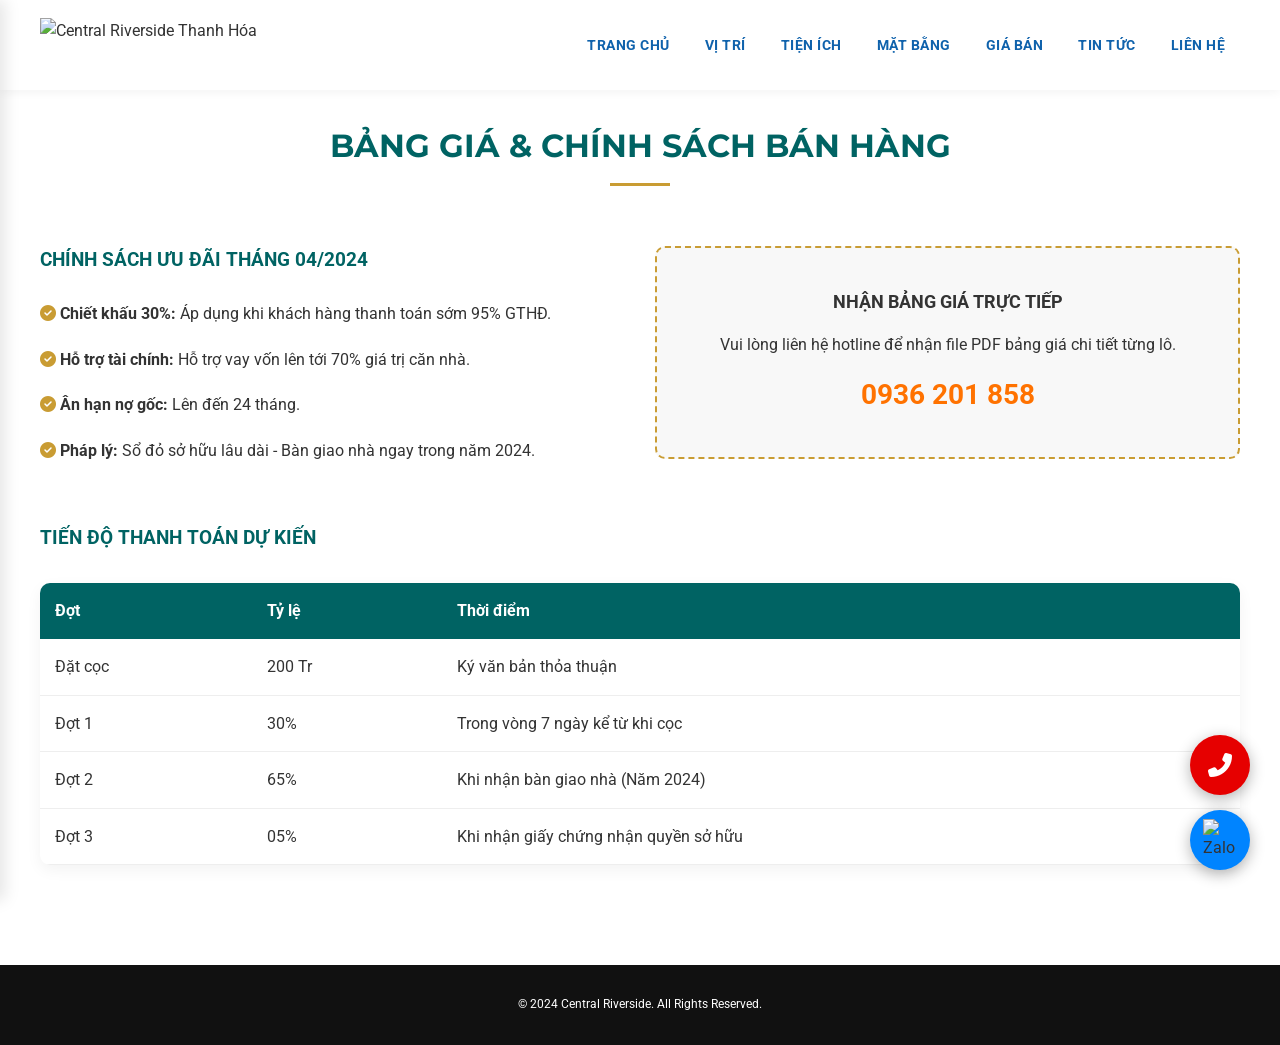
==== gia-ban/index.html @ 47181e2b "first commit" ====
<!DOCTYPE html>
<html lang="vi">

<head>
    <meta charset="UTF-8">
    <meta name="viewport" content="width=device-width, initial-scale=1.0">
    <title>Bảng Giá & CSBH Central Riverside Thanh Hóa - Trực Tiếp Taseco Land</title>
    <link rel="preconnect" href="https://fonts.googleapis.com">
    <link rel="preconnect" href="https://fonts.gstatic.com" crossorigin>
    <link href="https://fonts.googleapis.com/css2?family=Roboto:wght@400;700&family=Montserrat:wght@700&display=swap"
        rel="stylesheet">
    <link rel="stylesheet" href="https://cdnjs.cloudflare.com/ajax/libs/font-awesome/6.4.0/css/all.min.css">
    <link rel="stylesheet" href="../style.css">
    <script src="../assets.js"></script>
</head>

<body>

    <header id="header" class="is-sticky">
        <div class="container">
            <div class="header-main">
                <div class="logo">
                    <a href="/">
                        <img src="" data-asset="logo" alt="Central Riverside Thanh Hóa">
                    </a>
                </div>
                <nav class="header-nav">
                    <ul>
                        <li><a href="/">Trang Chủ</a></li>
                        <li><a href="/vi-tri/">Vị Trí</a></li>
                        <li><a href="/tien-ich/">Tiện Ích</a></li>
                        <li><a href="/mat-bang/">Mặt Bằng</a></li>
                        <li><a href="/gia-ban/">Giá Bán</a></li>
                        <li><a href="/tin-tuc/">Tin tức</a></li>
                        <li><a href="/#contact">Liên Hệ</a></li>
                    </ul>
                </nav>
                <div id="mobile-toggle" class="mobile-toggle">
                    <i class="fas fa-bars"></i>
                </div>
            </div>
        </div>
    </header>

    <div id="mobile-overlay" class="mobile-overlay"></div>
    <div id="mobile-menu" class="mobile-menu">
        <div style="text-align: right; margin-bottom: 20px;">
            <i id="close-mobile" class="fas fa-times" style="font-size: 24px; cursor: pointer;"></i>
        </div>
        <div style="display: flex; flex-direction: column; gap: 20px;">
            <a href="/" style="font-weight: 700; text-transform: uppercase;">Trang Chủ</a>
            <a href="/vi-tri/" style="font-weight: 700; text-transform: uppercase;">Vị Trí</a>
            <a href="/tien-ich/" style="font-weight: 700; text-transform: uppercase;">Tiện Ích</a>
            <a href="/mat-bang/" style="font-weight: 700; text-transform: uppercase;">Mặt Bằng</a>
            <a href="/gia-ban/" style="font-weight: 700; text-transform: uppercase;">Giá Bán</a>
            <a href="/tin-tuc/" style="font-weight: 700; text-transform: uppercase;">Tin tức</a>
            <a href="/#contact" style="font-weight: 700; text-transform: uppercase;">Liên Hệ</a>
        </div>
    </div>

    <main style="margin-top: 120px;">
        <div class="container">
            <div class="section-title">
                <h2>BẢNG GIÁ & CHÍNH SÁCH BÁN HÀNG</h2>
            </div>

            <div class="row">
                <div class="col large-7">
                    <h3 style="color: var(--primary-teal); margin-bottom: 25px;">CHÍNH SÁCH ƯU ĐÃI THÁNG 04/2024</h3>
                    <ul style="display: flex; flex-direction: column; gap: 20px;">
                        <li><i class="fas fa-check-circle" style="color: var(--accent-gold);"></i> <strong>Chiết khấu
                                30%:</strong> Áp dụng khi khách hàng thanh toán sớm 95% GTHĐ.</li>
                        <li><i class="fas fa-check-circle" style="color: var(--accent-gold);"></i> <strong>Hỗ trợ tài
                                chính:</strong> Hỗ trợ vay vốn lên tới 70% giá trị căn nhà.</li>
                        <li><i class="fas fa-check-circle" style="color: var(--accent-gold);"></i> <strong>Ân hạn nợ
                                gốc:</strong> Lên đến 24 tháng.</li>
                        <li><i class="fas fa-check-circle" style="color: var(--accent-gold);"></i> <strong>Pháp
                                lý:</strong> Sổ đỏ sở hữu lâu dài - Bàn giao nhà ngay trong năm 2024.</li>
                    </ul>
                </div>
                <div class="col large-5">
                    <div
                        style="background: #f8f8f8; padding: 40px; border: 2px dashed var(--accent-gold); border-radius: 10px; text-align: center;">
                        <p style="font-weight: 700; font-size: 18px;">NHẬN BẢNG GIÁ TRỰC TIẾP</p>
                        <p style="margin: 15px 0;">Vui lòng liên hệ hotline để nhận file PDF bảng giá chi tiết từng lô.
                        </p>
                        <p style="font-size: 28px; font-weight: 700; color: var(--secondary-orange);" class="asset-text"
                            data-asset="hotline">0936201858</p>
                    </div>
                </div>
            </div>

            <div style="margin-top: 60px;">
                <h3 style="color: var(--primary-teal); margin-bottom: 30px;">TIẾN ĐỘ THANH TOÁN DỰ KIẾN</h3>
                <div
                    style="background: white; border-radius: 10px; overflow: hidden; box-shadow: 0 5px 15px rgba(0,0,0,0.05);">
                    <table style="width: 100%; border-collapse: collapse;">
                        <thead>
                            <tr style="background: var(--primary-teal); color: white;">
                                <th style="padding: 15px; text-align: left;">Đợt</th>
                                <th style="padding: 15px; text-align: left;">Tỷ lệ</th>
                                <th style="padding: 15px; text-align: left;">Thời điểm</th>
                            </tr>
                        </thead>
                        <tbody>
                            <tr style="border-bottom: 1px solid #eee;">
                                <td style="padding: 15px;">Đặt cọc</td>
                                <td style="padding: 15px;">200 Tr</td>
                                <td style="padding: 15px;">Ký văn bản thỏa thuận</td>
                            </tr>
                            <tr style="border-bottom: 1px solid #eee;">
                                <td style="padding: 15px;">Đợt 1</td>
                                <td style="padding: 15px;">30%</td>
                                <td style="padding: 15px;">Trong vòng 7 ngày kể từ khi cọc</td>
                            </tr>
                            <tr style="border-bottom: 1px solid #eee;">
                                <td style="padding: 15px;">Đợt 2</td>
                                <td style="padding: 15px;">65%</td>
                                <td style="padding: 15px;">Khi nhận bàn giao nhà (Năm 2024)</td>
                            </tr>
                            <tr style="border-bottom: 1px solid #eee;">
                                <td style="padding: 15px;">Đợt 3</td>
                                <td style="padding: 15px;">05%</td>
                                <td style="padding: 15px;">Khi nhận giấy chứng nhận quyền sở hữu</td>
                            </tr>
                        </tbody>
                    </table>
                </div>
            </div>
        </div>
    </main>

    <footer style="background: #111; color: white; padding: 30px 0 30px; margin-top: 100px;">
        <div class="container" style="text-align: center; font-size: 12px;">
            <p>&copy; 2024 Central Riverside. All Rights Reserved.</p>
        </div>
    </footer>

    <div class="floating-contact">
        <a href="" class="contact-btn phone asset-href" data-asset="hotline"><i class="fas fa-phone-alt"></i></a>
        <a href="" class="contact-btn zalo asset-href" data-asset="zaloLink"><img src="" data-asset="zaloIcon"
                alt="Zalo" width="35"></a>
    </div>

    <script src="../script.js"></script>
</body>

</html>
---- style.css ----
:root {
    --primary-blue: #0f62ac;
    --primary-teal: #006363;
    --secondary-orange: #ff7200;
    --accent-gold: #c99c33;
    --text-dark: #333333;
    --text-body: #555555;
    --white: #ffffff;
    --light-bg: #f4f4f4;
    --border-color: #ececec;
    --font-main: 'Roboto', sans-serif;
    --font-heading: 'Montserrat', sans-serif;
    --container-width: 1230px;
}

* {
    margin: 0;
    padding: 0;
    box-sizing: border-box;
}

body {
    font-family: var(--font-main);
    color: var(--text-dark);
    line-height: 1.6;
    overflow-x: hidden;
}

a {
    text-decoration: none;
    color: inherit;
    transition: 0.3s ease;
}

ul {
    list-style: none;
}

img {
    max-width: 100%;
    height: auto;
    display: block;
}

.container {
    max-width: var(--container-width);
    margin: 0 auto;
    padding: 0 15px;
}

/* Header & Navigation */
#header {
    position: fixed;
    top: 0;
    left: 0;
    width: 100%;
    z-index: 1000;
    transition: all 0.3s ease;
    background: transparent;
}

#header.is-sticky {
    background: var(--white);
    box-shadow: 0 2px 10px rgba(0, 0, 0, 0.1);
}

.header-main {
    height: 90px;
    display: flex;
    align-items: center;
    justify-content: space-between;
}

.logo img {
    height: 65px;
    transition: 0.3s;
}

#header.is-sticky .logo img {
    height: 55px;
}

.header-nav ul {
    display: flex;
    gap: 5px;
}

.header-nav a {
    color: var(--primary-blue);
    font-weight: 700;
    text-transform: uppercase;
    font-size: 14px;
    padding: 10px 15px;
    letter-spacing: 0.5px;
}



.header-nav a:hover {
    color: var(--secondary-orange) !important;
}

.mobile-toggle {
    display: none;
    font-size: 26px;
    color: var(--primary-blue);
    cursor: pointer;
}

#header.is-sticky .mobile-toggle {
    color: var(--primary-blue);
}

/* Slider */
.hero-slider {
    position: relative;
    height: 100vh;
    width: 100%;
    overflow: hidden;
}

.slider-container {
    display: flex;
    height: 100%;
    transition: transform 0.5s ease-in-out;
}

.slide {
    min-width: 100%;
    height: 100%;
    background-size: cover;
    background-position: center;
    position: relative;
}

.slide::after {
    content: '';
    position: absolute;
    top: 0;
    left: 0;
    width: 100%;
    height: 100%;
    background: rgba(0, 0, 0, 0.2);
}

.slider-nav {
    position: absolute;
    bottom: 30px;
    left: 50%;
    transform: translateX(-50%);
    display: flex;
    gap: 15px;
    z-index: 10;
}

.nav-dot {
    width: 12px;
    height: 12px;
    border: 2px solid var(--white);
    border-radius: 50%;
    cursor: pointer;
    transition: 0.3s;
}

.nav-dot.active {
    background: var(--white);
}

/* Section Common */
section {
    padding: 100px 0;
}

.section-title {
    text-align: center;
    margin-bottom: 60px;
}

.section-title h2 {
    font-family: var(--font-heading);
    color: var(--primary-teal);
    font-size: 32px;
    text-transform: uppercase;
    margin-bottom: 15px;
    position: relative;
    display: inline-block;
}

.section-title h2::after {
    content: '';
    position: absolute;
    bottom: -15px;
    left: 50%;
    transform: translateX(-50%);
    width: 60px;
    height: 3px;
    background: var(--accent-gold);
}

.bg-light {
    background-color: var(--light-bg);
}

.bg-dark {
    background-color: var(--primary-teal);
    color: var(--white);
}

/* Grid Layout */
.row {
    display: flex;
    flex-wrap: wrap;
    margin: 0 -15px;
}

.col {
    padding: 0 15px;
    flex: 1;
}

.large-6 {
    flex: 0 0 50%;
    max-width: 50%;
}

.large-4 {
    flex: 0 0 33.333%;
    max-width: 33.333%;
}

.large-3 {
    flex: 0 0 25%;
    max-width: 25%;
}

/* Info Boxes */
.info-box {
    text-align: center;
    padding: 30px;
    background: var(--white);
    border-radius: 10px;
    box-shadow: 0 5px 20px rgba(0, 0, 0, 0.05);
    height: 100%;
    transition: 0.3s;
}

.info-box:hover {
    transform: translateY(-10px);
}

.info-box i {
    font-size: 45px;
    color: var(--accent-gold);
    margin-bottom: 20px;
}

.info-box h3 {
    font-size: 20px;
    margin-bottom: 15px;
    color: var(--primary-teal);
}

/* Amenities Image Grid */
.amenity-card {
    position: relative;
    overflow: hidden;
    border-radius: 8px;
    margin-bottom: 30px;
}

.amenity-card img {
    transition: 0.5s;
}

.amenity-card:hover img {
    transform: scale(1.1);
}

.amenity-info {
    position: absolute;
    bottom: 0;
    left: 0;
    width: 100%;
    padding: 20px;
    background: linear-gradient(transparent, rgba(0, 0, 0, 0.8));
    color: var(--white);
}

/* Floating Elements */
.floating-contact {
    position: fixed;
    bottom: 30px;
    right: 30px;
    z-index: 1001;
    display: flex;
    flex-direction: column;
    gap: 15px;
}

.contact-btn {
    width: 60px;
    height: 60px;
    border-radius: 50%;
    display: flex;
    align-items: center;
    justify-content: center;
    box-shadow: 0 4px 15px rgba(0, 0, 0, 0.3);
    transition: transform 0.3s;
}

.contact-btn.btn-nowidth {
    width: auto !important;
    height: auto !important;
}

.contact-btn:hover {
    transform: scale(1.1);
}

.contact-btn.phone {
    background: #e60000;
}

.contact-btn.zalo {
    background: #0084ff;
}

.contact-btn i {
    color: white;
    font-size: 24px;
}

/* Off-canvas Mobile Menu */
.mobile-menu {
    position: fixed;
    top: 0;
    left: -320px;
    width: 320px;
    height: 100%;
    background: var(--white);
    z-index: 2000;
    transition: 0.3s;
    padding: 30px;
    box-shadow: 5px 0 15px rgba(0, 0, 0, 0.1);
}

.mobile-menu.active {
    left: 0;
}

.mobile-overlay {
    position: fixed;
    top: 0;
    left: 0;
    width: 100%;
    height: 100%;
    background: rgba(0, 0, 0, 0.5);
    z-index: 1999;
    display: none;
}

.mobile-overlay.active {
    display: block;
}

/* Responsive */
@media (max-width: 992px) {
    .header-nav {
        display: none;
    }

    .mobile-toggle {
        display: block;
    }

    .large-6,
    .large-4,
    .large-3 {
        flex: 0 0 100%;
        max-width: 100%;
    }

    .header-main {
        height: 70px;
    }
}
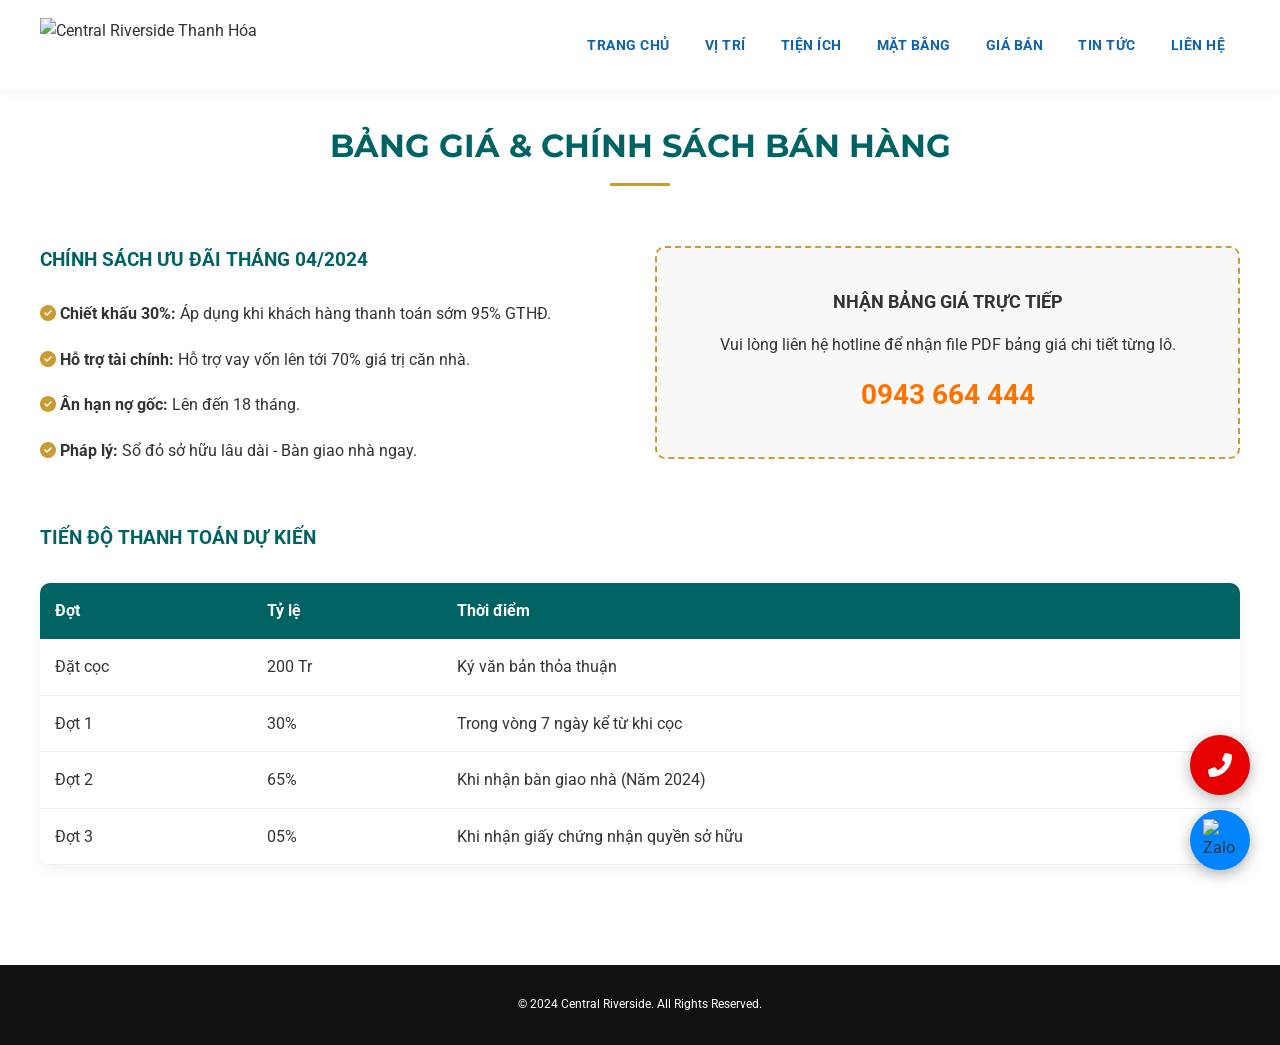
==== commit eaa6a098: "fixbug" ====
--- a/gia-ban/index.html
+++ b/gia-ban/index.html
@@ -73,9 +73,9 @@
                         <li><i class="fas fa-check-circle" style="color: var(--accent-gold);"></i> <strong>Hỗ trợ tài
                                 chính:</strong> Hỗ trợ vay vốn lên tới 70% giá trị căn nhà.</li>
                         <li><i class="fas fa-check-circle" style="color: var(--accent-gold);"></i> <strong>Ân hạn nợ
-                                gốc:</strong> Lên đến 24 tháng.</li>
+                                gốc:</strong> Lên đến 18 tháng.</li>
                         <li><i class="fas fa-check-circle" style="color: var(--accent-gold);"></i> <strong>Pháp
-                                lý:</strong> Sổ đỏ sở hữu lâu dài - Bàn giao nhà ngay trong năm 2024.</li>
+                                lý:</strong> Sổ đỏ sở hữu lâu dài - Bàn giao nhà ngay.</li>
                     </ul>
                 </div>
                 <div class="col large-5">
@@ -85,7 +85,7 @@
                         <p style="margin: 15px 0;">Vui lòng liên hệ hotline để nhận file PDF bảng giá chi tiết từng lô.
                         </p>
                         <p style="font-size: 28px; font-weight: 700; color: var(--secondary-orange);" class="asset-text"
-                            data-asset="hotline">0936201858</p>
+                            data-asset="hotline">0943664444</p>
                     </div>
                 </div>
             </div>
--- a/style.css
+++ b/style.css
@@ -133,6 +133,14 @@
     position: relative;
 }
 
+.slide-video {
+    min-width: 100%;
+    height: 100%;
+    position: relative;
+    background: #000;
+    overflow: hidden;
+}
+
 .slide::after {
     content: '';
     position: absolute;
@@ -266,9 +274,14 @@
     overflow: hidden;
     border-radius: 8px;
     margin-bottom: 30px;
+    aspect-ratio: 16 / 10;
+    background: #f0f0f0;
 }
 
 .amenity-card img {
+    width: 100%;
+    height: 100%;
+    object-fit: cover;
     transition: 0.5s;
 }
 
@@ -334,18 +347,18 @@
 .mobile-menu {
     position: fixed;
     top: 0;
-    left: -320px;
+    left: -330px;
     width: 320px;
     height: 100%;
     background: var(--white);
     z-index: 2000;
     transition: 0.3s;
     padding: 30px;
-    box-shadow: 5px 0 15px rgba(0, 0, 0, 0.1);
 }
 
 .mobile-menu.active {
     left: 0;
+    box-shadow: 5px 0 25px rgba(0, 0, 0, 0.2);
 }
 
 .mobile-overlay {
@@ -383,4 +396,61 @@
     .header-main {
         height: 70px;
     }
+
+    #gallery-grid {
+        grid-template-columns: repeat(2, 1fr) !important;
+    }
+
+    #video-grid {
+        grid-template-columns: 1fr !important;
+    }
+}
+
+@media (max-width: 576px) {
+    #gallery-grid {
+        grid-template-columns: repeat(2, 1fr) !important;
+        gap: 6px !important;
+    }
+}
+
+/* Gallery */
+.gallery-item {
+    overflow: hidden;
+    border-radius: 8px;
+    aspect-ratio: 4 / 3;
+    background: #eee;
+    cursor: pointer;
+}
+
+.gallery-item img {
+    width: 100%;
+    height: 100%;
+    object-fit: cover;
+    transition: transform 0.4s ease;
+    display: block;
+}
+
+.gallery-item:hover img {
+    transform: scale(1.07);
+}
+
+/* Video */
+.video-item {
+    border-radius: 10px;
+    overflow: hidden;
+    box-shadow: 0 4px 20px rgba(0,0,0,0.12);
+    background: #000;
+}
+
+.video-item video {
+    width: 100%;
+    display: block;
+    border-radius: 10px;
+    max-height: 420px;
+    object-fit: cover;
+}
+
+/* Footer link hover */
+footer a:hover {
+    color: var(--accent-gold) !important;
 }
